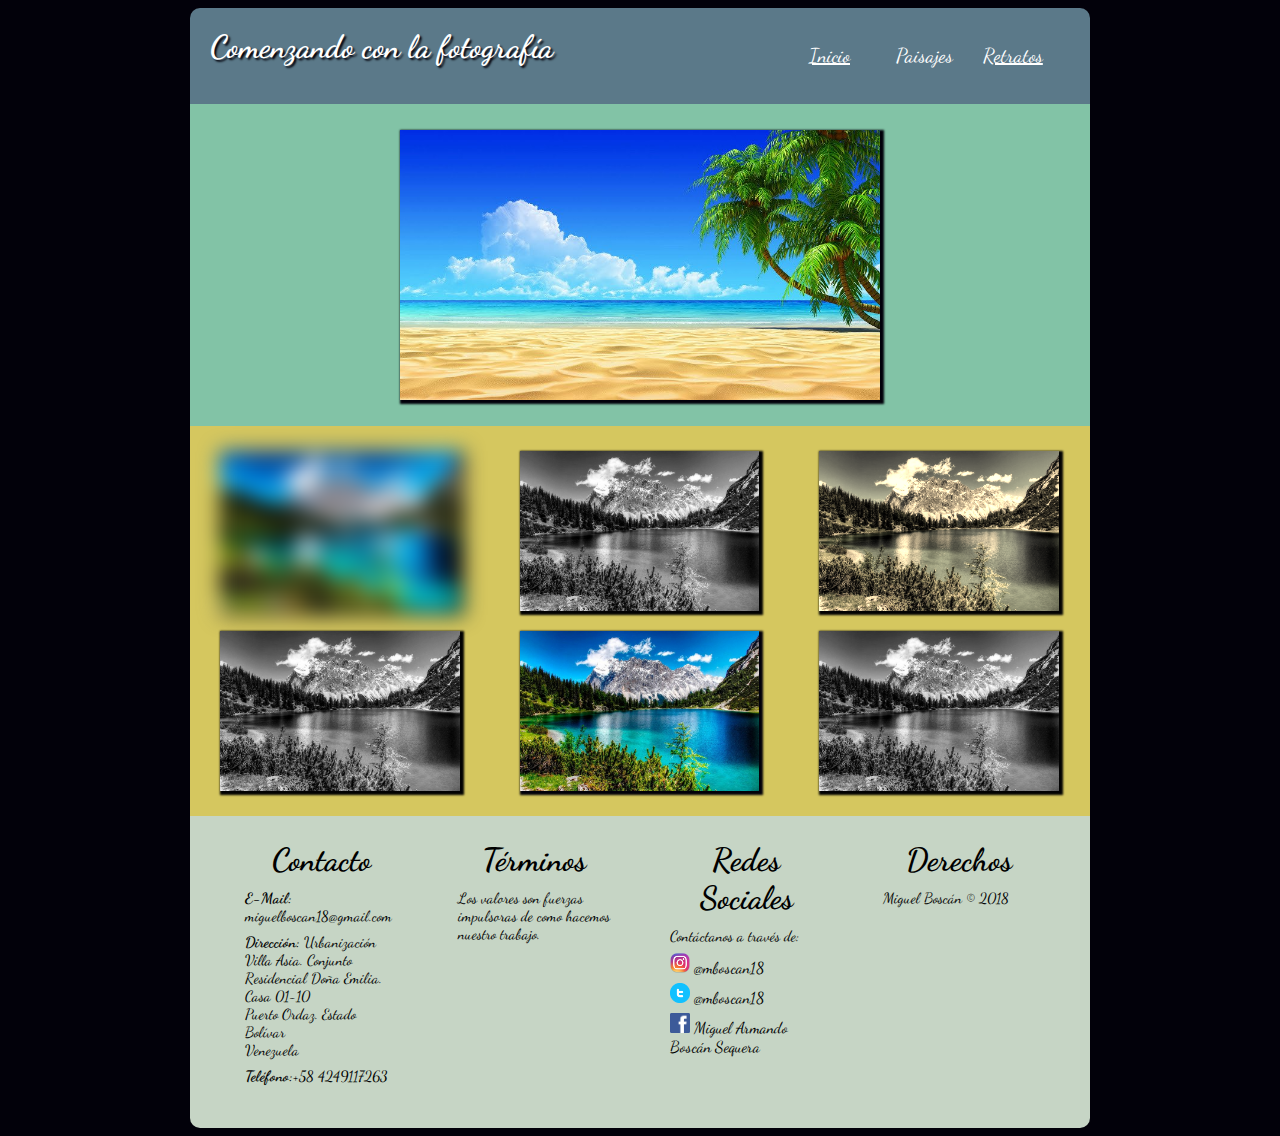
==== paisajes.html @ db8b446e "First Commit" ====
<html>
  <head>
    <meta charset="utf-8">
    <meta name="author" content="Miguel Boscán">
    <meta name="description" content="Comenzando con la fotografía | Miguel Boscán">
    <link rel="stylesheet" href="css/estilos.css">
    <link href="https://fonts.googleapis.com/css?family=Dancing+Script" rel="stylesheet">
    <meta name="viewport" content="width=device-width,user-scalable=no">
    <title>Paisajes</title>
  </head>
  <body>
    <div class="contenido" role="main">
      <header>
          <div><h1>Comenzando con la fotografía</h1></div>
          <nav>
            <ul>
              <li><a href="index.html" title="Ir a Pagina de Inicio">Inicio</a></li>
              <li><a href="paisajes.html" title="Ir a Pagina de Paisajes" class="active">Paisajes</a></li>
              <li><a href="retratos.html" title="Ir a Pagina de Retratos">Retratos</a></li>
            </ul>
          </nav>
      </header>

      <section class="central">
          <figure>
              <img src="images/paisaje-playa.jpg" alt="Paisaje Playa" title="Paisaje Playa" id="imagen-central">
          </figure>
      </section>

      <section class="galeria">
        <figure>
          <img src="images/paisaje-lago.jpg" alt="Paisaje Lago">
        </figure>
        <figure>
          <img src="images/paisaje-lago.jpg" alt="Paisaje Lago">
        </figure>
        <figure>
          <img src="images/paisaje-lago.jpg" alt="Paisaje Lago">
        </figure>
        <figure>
          <img src="images/paisaje-lago.jpg" alt="Paisaje Lago">
        </figure>
        <figure>
          <img src="images/paisaje-lago.jpg" alt="Paisaje Lago">
        </figure>
        <figure>
          <img src="images/paisaje-lago.jpg" alt="Paisaje Lago">
        </figure>
      </section>

      <footer>
          <article class="contacto">
            <h1>Contacto</h1>
            <p><strong>E-Mail:</strong> miguelboscan18@gmail.com</p>
            <p>
              <strong>Dirección:</strong>
              Urbanización Villa Asia. Conjunto Residencial Doña Emilia. Casa 01-10 <br>
              Puerto Ordaz. Estado Bolívar <br>
              Venezuela <br>
            </p>
            <p><strong>Teléfono:</strong>+58 4249117263</p>
          </article>
          <article class="terminos">
            <h1>Términos</h1>
            <p>Los valores son fuerzas impulsoras de como hacemos nuestro trabajo.</p>
          </article>
          <article class="redes_sociales">
            <h1>Redes Sociales</h1>
            <p>Contáctanos a través de:</p>
            <ul>
              <li>
                <a href="https://www.instagram.com/mboscan18/" target="_blank" alt="Instagram" title="Seguir en Instagram">
                  <img src="images/logo-instagram.png" >
                  @mboscan18
                </a>
              </li>
              <li>
                <a href="https://twitter.com/mboscan18" target="_blank" alt="Twitter" title="Seguir en Twitter">
                  <img src="images/logo-twitter.png" >
                  @mboscan18
                </a>
              </li>
              <li>
                <a href="https://www.facebook.com/miguel.boscansequera" target="_blank" alt="facebook" title="Seguir en Facebook">
                  <img src="images/logo-facebook.png" >
                  Miguel Armando Boscán Sequera
                </a>
              </li>
            </ul>
          </article>
          <article class="copyright">
            <h1>Derechos</h1>
            <p>Miguel Boscán &copy; 2018</p>
          </article>
      </footer>
    </div>
  </body>
</html>
---- css/estilos.css ----
@font-face {
  font-family: 'Lato-Italic';
  src: url('../fuentes/Lato-Italic.ttf');
}

body{
  font-family: Dancing Script;
  background-color: #02010a;
}
img{
  box-shadow: 2px 2px 2px 2px #02010a;
}
.contenido{
  width: 900px;
  margin: 0 auto;
}
a{
  text-decoration: none;
}
a p{
  color: black;
  text-decoration: underline;
  font-size: 20px;
}

/** ESTILOS PARA EL HEADER **/

header{
  background-color: #5b7989;
  color: #FFF;
  display: flex;
  border-radius: 10px 10px 0 0;
  padding: 20px;
}
header h1{
  color: white;
  text-align: left;
  text-shadow: 2px 2px 2px #02010a;
  margin: 0;
  /**font-size: 2.5em;*/
}
header div{
  width: 65%;
}
header nav{
  width: 35%;
  perspective-origin: right;
}
header ul{
  display: flex;
}
header li{
  list-style: none;
  width: 33.3%;
}
header li a{
  color: #FFF;
  text-decoration: underline;
  font-size: 20px;
}
.active{
  text-decoration: none;
}

/** ESTILOS PARA EL FOOTER **/

footer{
  background-color: #C6d5c5;
  color: #000;
  display: flex;
  border-radius: 0 0 10px 10px;
  padding: 25px;
}
.contacto, .terminos, .redes_sociales, .copyright{
  width: 25%;
  padding: 0 30px 10px 30px;
}
footer h1{
  margin: 0;
  margin-bottom: 10px;
  text-align: center;
}
footer p{
  margin: 0;
  padding: 0;
  margin-bottom: 8px;
  font-size: 15px;
}
.redes_sociales ul{
  list-style: none;
  margin: 0;
  padding: 0;
}
.redes_sociales li{
  padding: 0 0 6px 0;
}
.redes_sociales img{
  width: 20px;
  margin: 0;
  box-shadow: none;
}
.redes_sociales a{
  color: inherit;
  text-decoration: none;
}

/** ESTILOS PARA EL CONTENIDO **/

.central{
  text-align: center;
  background-color: #82c3a6;
  padding: 10px;
}
#imagen-central{
  width: 60%;
}
.secundario{
  text-align: center;
  background-color: #d5c75f;
  border: 1px;
  padding-top: 15px;
  display: flex;
}
.secundario article{
  width: 50%;
}
#imagen-secundaria-1{
  width: 80%;
  transition: all 1s;
}
#imagen-secundaria-2{
  width: 80%;
  transition: all 1s;
}
#imagen-secundaria-1:hover{
  -ms-transform: rotate(10deg); /* IE 9 */
  -webkit-transform: rotate(10deg); /* Chrome, Safari, Opera */
  transform: rotate(10deg);
  box-shadow: 2px 2px 2px 2px #82c3a6;
}
#imagen-secundaria-2:hover{
  -ms-transform: translate(20px, 5px); /* IE 9 */
	-webkit-transform: translate(20px, 5px); /* Chrome, Safari, Opera */
	transform:translate(20px, -5px);
  box-shadow: 2px 2px 2px 2px #82c3a6;
}

.galeria{
  text-align: center;
  background-color: #d5c75f;
  border: 1px;
  padding-top: 15px;
  padding-bottom: 15px;
  display: flex;
  flex-flow: row wrap;
  width: 100%;
}
.galeria figure:nth-child(n+1){
  width: 33.3%;
  margin: 0;
  padding: 10px 0 10px 0;
}
.galeria img{
  width: 80%;
}
.galeria figure:nth-child(1){
  -webkit-filter: blur(10px);
  filter: blur(10px);
}
.galeria figure:nth-child(3){
  -webkit-filter: sepia(90%);
  filter: sepia(90%);
}
.galeria figure:nth-child(even){
	-webkit-filter: grayscale(100%);
  filter: grayscale(100%);
}

/** ANIMACIONES **/

@keyframes entrada-rebote {
		0% {
			margin-top: 150%;
		}
		60% {
      margin-top: -5%;
		}
		100% {
      margin-top: 0%;
		}
}

header{
  animation: entrada-rebote 1s;
}

/** VISION MÓVIL **/

@media all and (max-width: 900px) {
  header{
    display: block;
    text-align: center;
  }
  header h1{
    text-align: center;
  }
  header div{
    width: 100%;
  }
  header nav{
    width: 100%;
  }
  .contenido{
    width: 100%;
  }
  #imagen-central{
    width: 95%;
  }
  .secundario{
    display: block;
  }
  .secundario article{
    width: 100%;
    padding-bottom: 25px;
  }
  footer{
    display: block;
  }
  footer h1{
    text-align: left;
  }
  .contacto, .terminos, .redes_sociales, .copyright{
    width: 100%;
    padding: 0 10px 30px 10px;
  }
  .galeria figure:nth-child(n+1){
    width: 100%;
    margin: 0;
    padding: 10px 0 20px 0;
  }
}
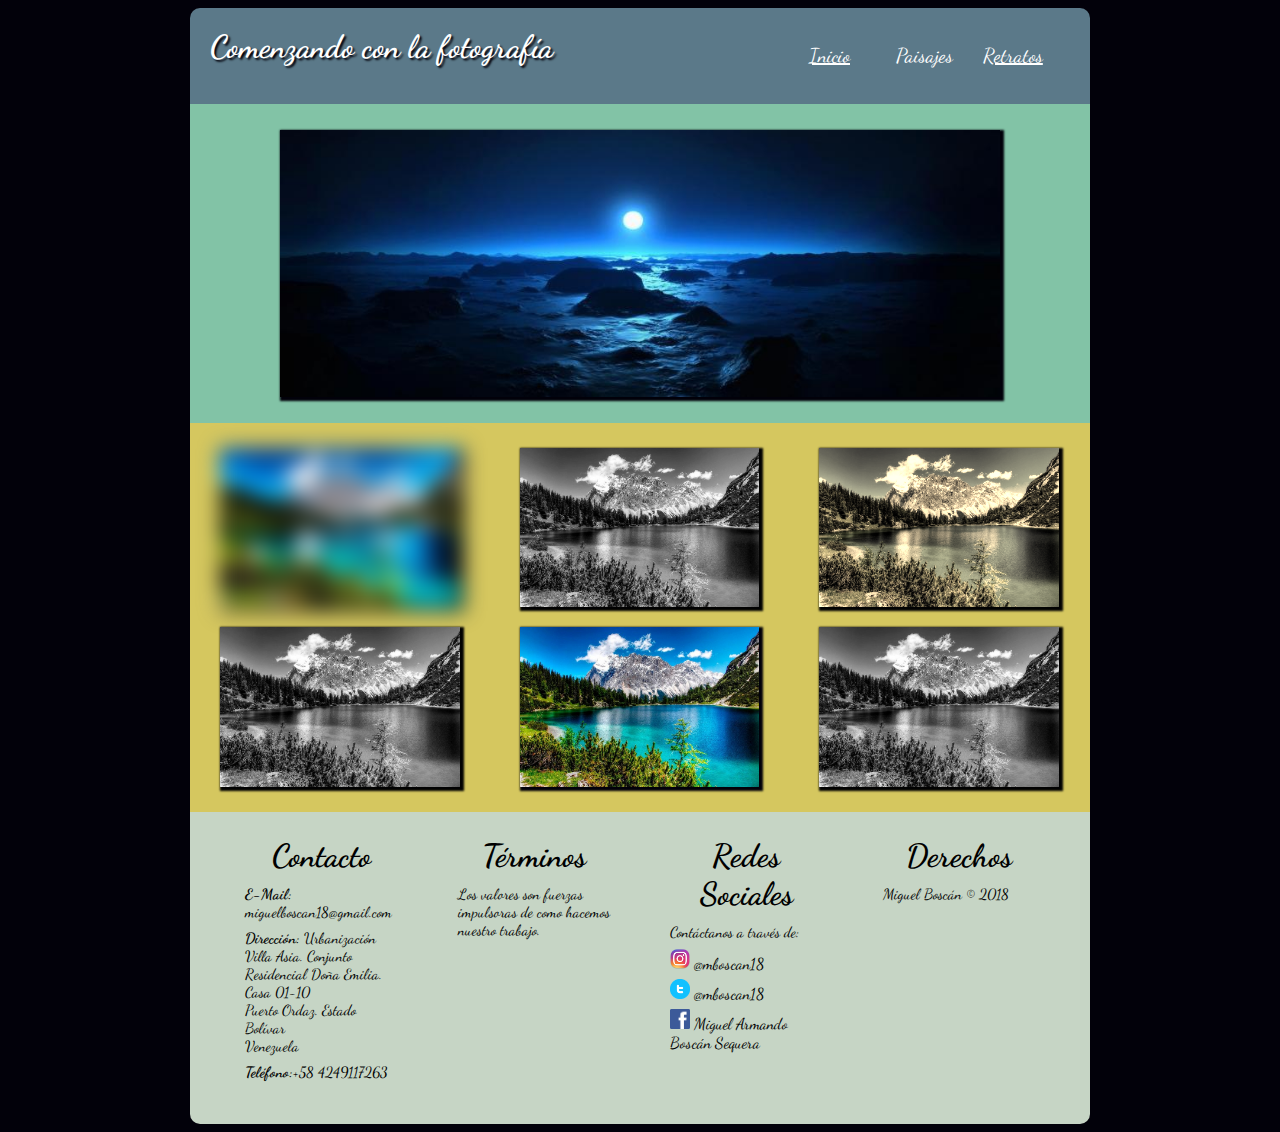
==== commit 76c385c3: "Cambio de Imagen Central" ====
--- a/paisajes.html
+++ b/paisajes.html
@@ -23,7 +23,7 @@
 
       <section class="central">
           <figure>
-              <img src="images/paisaje-playa.jpg" alt="Paisaje Playa" title="Paisaje Playa" id="imagen-central">
+              <img src="images/paisaje-luna.jpg" alt="Paisaje Playa" title="Paisaje Playa" id="imagen-central">
           </figure>
       </section>
 
--- a/css/estilos.css
+++ b/css/estilos.css
@@ -37,7 +37,6 @@
   text-align: left;
   text-shadow: 2px 2px 2px #02010a;
   margin: 0;
-  /**font-size: 2.5em;*/
 }
 header div{
   width: 65%;
@@ -112,7 +111,7 @@
   padding: 10px;
 }
 #imagen-central{
-  width: 60%;
+  width: 90%;
 }
 .secundario{
   text-align: center;
@@ -211,10 +210,13 @@
     width: 100%;
   }
   .contenido{
-    width: 100%;
+    width: 98%;
+  }
+  .central{
+    padding: 10px 0 10px 0;
   }
   #imagen-central{
-    width: 95%;
+    width: 100%;
   }
   .secundario{
     display: block;
